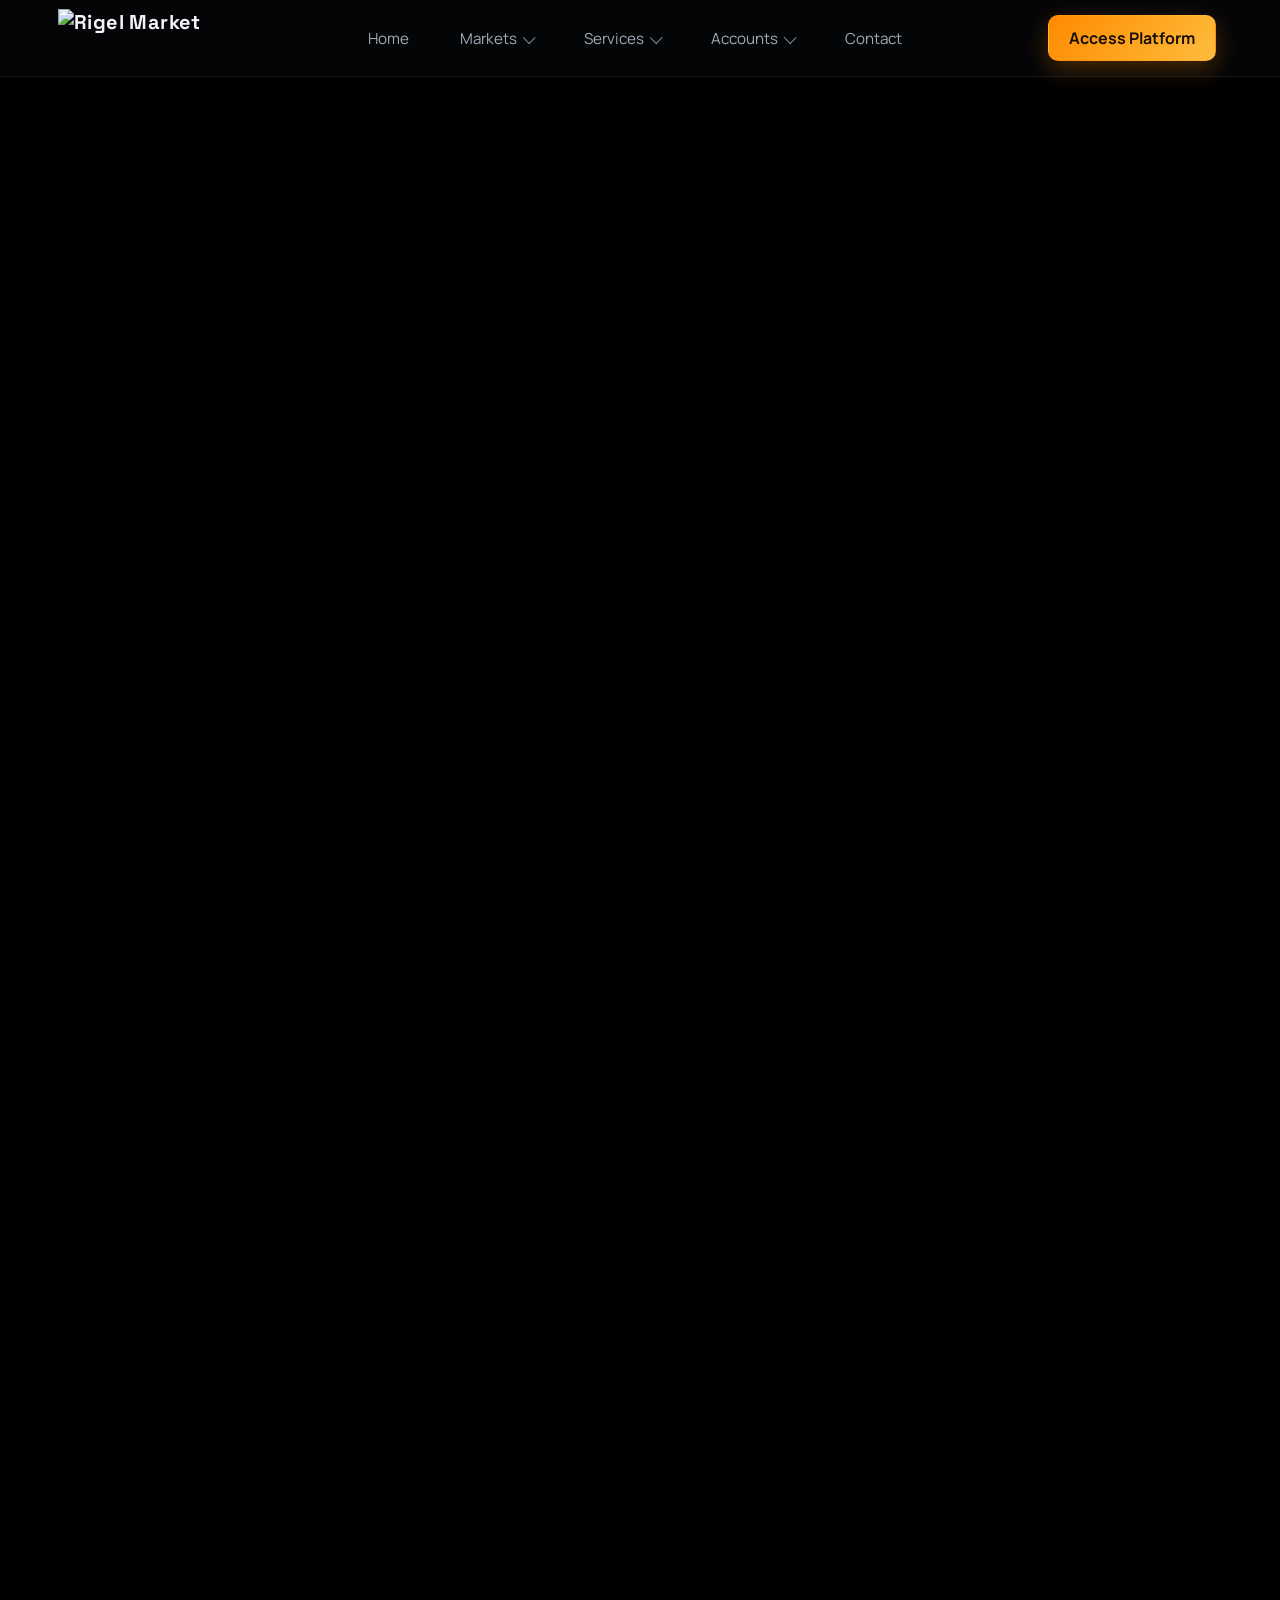
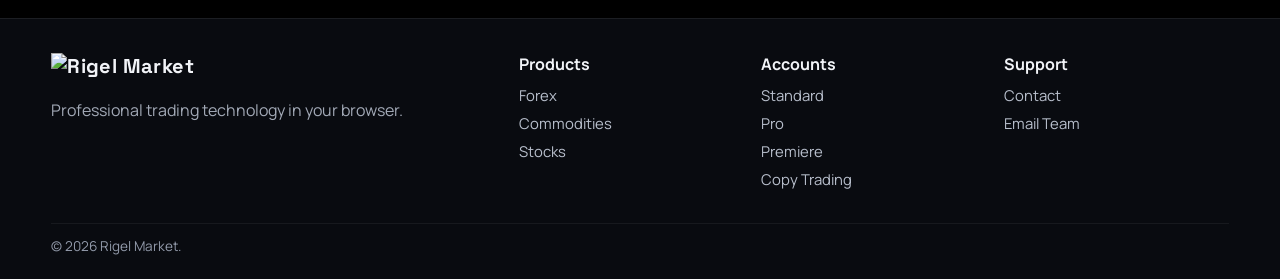
==== web-platform.html @ b0631222 "rigel market latest changes for phase1 release" ====
<!doctype html>
<html lang="en">
  <head>
    <meta charset="UTF-8" /><meta name="viewport" content="width=device-width, initial-scale=1.0" />
    <title>Web Platform | Rigel Market</title>
    <link rel="icon" type="image/png" href="assets/images/logo.png" /><link rel="stylesheet" href="assets/css/styles.css" />
  </head>
  <body data-page="platform">
    <header class="site-header"><div class="container nav-wrap"><a class="logo" href="index.html"><img src="assets/images/logo.png" alt="Rigel Market" /></a><button class="nav-toggle" data-nav-toggle aria-label="Toggle navigation">Menu</button><nav class="nav-links" data-nav-links><a href="index.html" data-page-link="home">Home</a><div class="nav-group"><button class="nav-group-toggle" type="button" data-page-link="markets" aria-expanded="false">Markets</button><div class="nav-dropdown"><a href="forex.html" data-page-link="forex">Forex</a><a href="commodities.html" data-page-link="commodities">Commodities</a><a href="stocks.html" data-page-link="stocks">Stocks</a><a href="indices.html" data-page-link="indices">Indices</a><a href="crypto.html" data-page-link="crypto">Crypto</a></div></div><div class="nav-group"><button class="nav-group-toggle" type="button" data-page-link="services" aria-expanded="false">Services</button><div class="nav-dropdown"><a href="web-platform.html" data-page-link="platform">Web Platform</a><a href="copy-trading.html" data-page-link="copy-trading">Copy Trading</a></div></div><div class="nav-group"><button class="nav-group-toggle" type="button" data-page-link="accounts" aria-expanded="false">Accounts</button><div class="nav-dropdown"><a href="standard-account.html">Standard Account</a><a href="pro-account.html">Pro Account</a><a href="premiere-account.html">Premiere Account</a></div></div><a href="contact.html" data-page-link="contact">Contact</a></nav><div class="nav-cta"><a class="btn primary" href="https://crm.rigelmarket.com/">Access Platform</a></div></div></header>
    <main>
      <section class="hero"><div class="container"><div class="hero-card reveal"><div class="chart-glow"></div><div class="chart-line"></div><h1>Web Trading <span class="accent">Platform</span></h1><p>Institutional-grade charting, one-click trading and portfolio analytics from your browser.</p></div></div></section>
      <section class="section"><div class="container reveal"><h2 class="section-title section-lined">Powerful Tools at Your Fingertips</h2><div class="grid cards-3"><article class="card"><h3>Advanced Charting</h3><ul class="feature-list"><li>50+ indicators</li><li>Drawing and annotation tools</li><li>Multi-timeframe layouts</li><li>Custom workspaces</li></ul></article><article class="card"><h3>Lightning Fast Execution</h3><ul class="feature-list"><li>Sub-second routing</li><li>One-click order flow</li><li>Advanced order types</li><li>Live pricing feeds</li></ul></article><article class="card"><h3>Mobile Responsive</h3><ul class="feature-list"><li>Cross-device layout</li><li>Touch-optimized controls</li><li>Watchlist sync</li><li>Secure sessions</li></ul></article><article class="card"><h3>Advanced Security</h3><ul class="feature-list"><li>SSL encryption</li><li>2FA support</li><li>Protected login</li><li>Data safeguards</li></ul></article><article class="card"><h3>Risk Management</h3><ul class="feature-list"><li>Stop loss and take profit</li><li>Trailing stops</li><li>Position sizing</li><li>Risk calculator</li></ul></article><article class="card"><h3>Portfolio Analytics</h3><ul class="feature-list"><li>P and L metrics</li><li>Trade history review</li><li>Performance dashboard</li><li>Custom reporting</li></ul></article></div></div></section>
      <section class="section"><div class="container split reveal"><div><h2 class="section-title section-lined">Intuitive Trading Interface</h2><p class="section-subtitle">Clean workspace built for speed, clarity and fast decision-making under volatile market conditions.</p><ul class="feature-list"><li>Live market data stream</li><li>Price alerts and notifications</li><li>One-click trade tickets</li><li>Detailed execution history</li></ul></div><div class="mockup"><div class="mockup-screen platform-shot-frame"><img class="mockup-image" src="assets/images/content/trading-platform.png" alt="Rigel Market advanced trading platform" /></div></div></div></section>
      <section class="section"><div class="container reveal"><div class="cta-band"><div><h2>Start Trading with Our Web Platform</h2></div><div class="nav-cta"><a class="btn primary" href="https://crm.rigelmarket.com/signup">Open Account</a><a class="btn secondary" href="https://crm.rigelmarket.com/">Demo Login</a></div></div></div></section>
    </main>
    <footer class="site-footer"><div class="container footer-wrap"><div><a class="logo" href="index.html"><img src="assets/images/logo.png" alt="Rigel Market" /></a><p class="section-subtitle">Professional trading technology in your browser.</p></div><div><h4>Products</h4><ul class="footer-links"><li><a href="forex.html">Forex</a></li><li><a href="commodities.html">Commodities</a></li><li><a href="stocks.html">Stocks</a></li></ul></div><div><h4>Accounts</h4><ul class="footer-links"><li><a href="standard-account.html">Standard</a></li><li><a href="pro-account.html">Pro</a></li><li><a href="premiere-account.html">Premiere</a></li><li><a href="copy-trading.html">Copy Trading</a></li></ul></div><div><h4>Support</h4><ul class="footer-links"><li><a href="contact.html">Contact</a></li><li><a href="mailto:support@rigelmarket.com">Email Team</a></li></ul></div></div><div class="container footer-base">© 2026 Rigel Market.</div></footer>
    <script src="assets/js/main.js" defer></script>
  </body>
</html>
---- assets/css/styles.css ----
@import url('https://fonts.googleapis.com/css2?family=Manrope:wght@400;600;700;800&family=Space+Grotesk:wght@500;700&display=swap');

:root {
  --bg: #000;
  --panel: #11131a;
  --panel-soft: #171a22;
  --text: #f2f4f8;
  --muted: #a2a9b6;
  --line: #2b2f39;
  --brand: #ff8a00;
  --brand-2: #ffbc3d;
  --ok: #80ff96;
  --danger: #ff6b6b;
  --shadow: 0 20px 60px rgba(0, 0, 0, 0.45);
  --radius: 16px;
}

* {
  box-sizing: border-box;
}

html,
body {
  margin: 0;
  padding: 0;
  overflow-x: hidden;
  background: var(--bg);
  color: var(--text);
  font-family: Manrope, sans-serif;
}

body {
  background: #000;
  min-height: 100vh;
}

a {
  color: inherit;
  text-decoration: none;
}

img {
  max-width: 100%;
  display: block;
}

.container {
  width: min(1180px, 92%);
  margin: 0 auto;
}

.site-header .container {
  width: min(1300px, 90%);
}

body[data-page="home"] .section {
  padding: 48px 0;
}

.site-header {
  position: sticky;
  top: 0;
  z-index: 30;
  backdrop-filter: blur(12px);
  background: rgba(6, 7, 10, 0.78);
  border-bottom: 1px solid rgba(255, 255, 255, 0.06);
}

.nav-wrap {
  display: flex;
  align-items: center;
  justify-content: space-between;
  gap: 12px;
  min-height: 76px;
}

.logo {
  display: inline-flex;
  align-items: center;
  font-family: "Space Grotesk", sans-serif;
  font-size: 1.25rem;
  font-weight: 700;
  letter-spacing: 0.02em;
  margin-left: -6px;
}

.logo img {
  display: block;
  width: auto;
  height: 58px;
  max-width: none;
}

.site-footer .logo {
  margin-left: 0;
}

.site-footer .logo img {
  height: 46px;
}

.logo span {
  color: var(--brand);
}

.nav-toggle {
  display: none;
  border: 1px solid var(--line);
  background: var(--panel-soft);
  color: var(--text);
  border-radius: 10px;
  padding: 8px 10px 8px 34px;
  position: relative;
}

.nav-toggle::before {
  content: "";
  position: absolute;
  left: 10px;
  top: 50%;
  width: 16px;
  height: 16px;
  transform: translateY(-50%);
  background: url("../icons/menu.svg") center / contain no-repeat;
}

.nav-links {
  display: flex;
  align-items: center;
  gap: 10px;
  font-size: 0.95rem;
  color: var(--muted);
}

.nav-links > a,
.nav-group-toggle {
  display: inline-flex;
  align-items: center;
  gap: 7px;
  padding: 8px 10px;
  border-radius: 8px;
  transition: 180ms ease;
}

.nav-links > a::before,
.nav-group-toggle[data-page-link]::before {
  content: "";
  width: 14px;
  height: 14px;
  opacity: 0.85;
  background-position: center;
  background-repeat: no-repeat;
  background-size: contain;
}

.nav-links > a[data-page-link="home"]::before {
  background-image: url("../icons/home.svg");
}

.nav-links > a[data-page-link="forex"]::before {
  background-image: url("../icons/forex.svg");
}

.nav-links > a[data-page-link="commodities"]::before {
  background-image: url("../icons/commodities.svg");
}

.nav-links > a[data-page-link="stocks"]::before {
  background-image: url("../icons/stocks.svg");
}

.nav-links > a[data-page-link="indices"]::before {
  background-image: url("../icons/indices.svg");
}

.nav-links > a[data-page-link="crypto"]::before {
  background-image: url("../icons/crypto.svg");
}

.nav-links > a[data-page-link="platform"]::before {
  background-image: url("../icons/platform.svg");
}

.nav-links > a[data-page-link="copy-trading"]::before {
  background-image: url("../icons/copy-trading.svg");
}

.nav-links > a[data-page-link="accounts"]::before {
  background-image: url("../icons/accounts.svg");
}

.nav-links > a[data-page-link="contact"]::before {
  background-image: url("../icons/contact.svg");
}

.nav-group-toggle[data-page-link="markets"]::before {
  background-image: url("../icons/commodities.svg");
}

.nav-group-toggle[data-page-link="services"]::before {
  background-image: url("../icons/platform.svg");
}

.nav-group-toggle[data-page-link="accounts"]::before {
  background-image: url("../icons/accounts.svg");
}

.nav-group {
  position: relative;
}

.nav-group::after {
  content: "";
  position: absolute;
  top: 100%;
  left: 0;
  right: 0;
  height: 14px;
}

.nav-group-toggle {
  border: 0;
  background: transparent;
  color: inherit;
  font: inherit;
  cursor: pointer;
}

.nav-group-toggle::after {
  content: "";
  margin-left: auto;
  width: 8px;
  height: 8px;
  border-right: 1.5px solid currentColor;
  border-bottom: 1.5px solid currentColor;
  transform: rotate(45deg) translateY(-1px);
  transform-origin: center;
  opacity: 0.8;
  transition: transform 180ms ease;
}

.nav-group.open .nav-group-toggle::after,
.nav-group:hover .nav-group-toggle::after,
.nav-group:focus-within .nav-group-toggle::after {
  transform: rotate(-135deg) translateY(-1px);
}

.nav-dropdown {
  position: absolute;
  top: calc(100% + 12px);
  left: 0;
  min-width: 220px;
  padding: 10px;
  border-radius: 14px;
  border: 1px solid rgba(255, 255, 255, 0.08);
  background: rgba(10, 12, 18, 0.98);
  box-shadow: 0 18px 38px rgba(0, 0, 0, 0.34);
  display: grid;
  gap: 4px;
  opacity: 0;
  pointer-events: none;
  transform: translateY(6px);
  transition: opacity 180ms ease, transform 180ms ease;
}

.nav-dropdown a {
  display: flex;
  align-items: center;
  padding: 10px 12px;
  border-radius: 10px;
  color: #d9dfeb;
  transition: 180ms ease;
}

.nav-group.open .nav-dropdown,
.nav-group:hover .nav-dropdown,
.nav-group:focus-within .nav-dropdown {
  opacity: 1;
  pointer-events: auto;
  transform: translateY(0);
}

.nav-links > a.active,
.nav-links > a:hover,
.nav-group-toggle.active,
.nav-group-toggle:hover,
.nav-dropdown a.active,
.nav-dropdown a:hover {
  background: rgba(255, 138, 0, 0.13);
  color: var(--text);
}

.nav-cta {
  display: flex;
  align-items: center;
  gap: 10px;
}

.btn {
  display: inline-flex;
  align-items: center;
  justify-content: center;
  padding: 11px 20px;
  border-radius: 10px;
  font-weight: 700;
  white-space: nowrap;
  border: 1px solid transparent;
  transition: 200ms ease;
}

.btn.primary {
  background: linear-gradient(130deg, var(--brand), var(--brand-2));
  color: #181007;
  box-shadow: 0 8px 25px rgba(255, 138, 0, 0.28);
}

.btn.secondary {
  background: rgba(255, 255, 255, 0.03);
  border-color: #3a3f4b;
}

.btn:hover {
  transform: translateY(-1px);
}

.hero {
  padding: 74px 0 26px;
}

.section-tight {
  padding-top: 8px;
}

.hero-card {
  --asset-label: "Hero image placeholder";
  --placeholder-tint: rgba(255, 138, 0, 0.05);
  position: relative;
  border-radius: 24px;
  border: 1px solid rgba(255, 255, 255, 0.09);
  background:
    linear-gradient(100deg, rgba(255, 255, 255, 0.03), rgba(255, 255, 255, 0.01)),
    radial-gradient(circle at 80% 15%, rgba(255, 138, 0, 0.05), transparent 36%),
    #0d1017;
  padding: 52px;
  overflow: hidden;
  box-shadow: var(--shadow);
}

.hero-card::before {
  content: "";
  position: absolute;
  inset: 0;
  z-index: 0;
  background:
    linear-gradient(135deg, rgba(255, 255, 255, 0.08), transparent 56%),
    radial-gradient(circle at 82% 20%, var(--placeholder-tint), transparent 34%),
    linear-gradient(132deg, transparent 0 40%, rgba(255, 255, 255, 0.16) 40% 43%, transparent 43% 54%, rgba(255, 255, 255, 0.09) 54% 57%, transparent 57%),
    repeating-linear-gradient(90deg, rgba(255, 255, 255, 0.05) 0 1px, transparent 1px 30px),
    repeating-linear-gradient(0deg, rgba(255, 255, 255, 0.035) 0 1px, transparent 1px 26px);
  opacity: 0.7;
}

.hero-card > * {
  position: relative;
  z-index: 2;
}

body[data-page="home"] .hero-card {
  --asset-label: "";
  --placeholder-tint: rgba(255, 138, 0, 0.06);
}

body[data-page="home"] .hero-card::before {
  background:
    linear-gradient(90deg, rgba(8, 10, 15, 0.88) 0%, rgba(8, 10, 15, 0.64) 32%, rgba(8, 10, 15, 0.28) 58%, rgba(8, 10, 15, 0.48) 100%),
    linear-gradient(180deg, rgba(7, 9, 14, 0.28) 0%, rgba(7, 9, 14, 0.2) 58%, rgba(7, 9, 14, 0.58) 100%),
    url("../images/hero.png") center 56% / cover no-repeat;
  opacity: 0.78;
}

body[data-page="home"] .hero-card::after {
  display: none;
}

body[data-page="forex"] .hero-card {
  --asset-label: "";
  --placeholder-tint: rgba(128, 255, 150, 0.05);
}

body[data-page="forex"] .hero-card::before {
  background:
    linear-gradient(90deg, rgba(8, 10, 15, 0.9) 0%, rgba(8, 10, 15, 0.66) 34%, rgba(8, 10, 15, 0.28) 60%, rgba(8, 10, 15, 0.5) 100%),
    linear-gradient(180deg, rgba(7, 9, 14, 0.3) 0%, rgba(7, 9, 14, 0.22) 58%, rgba(7, 9, 14, 0.6) 100%),
    url("../images/forex_bg.png") center 54% / cover no-repeat;
  opacity: 0.78;
}

body[data-page="forex"] .hero-card::after {
  display: none;
}

body[data-page="commodities"] .hero-card {
  --asset-label: "";
  --placeholder-tint: rgba(255, 188, 61, 0.05);
}

body[data-page="commodities"] .hero-card::before {
  background:
    linear-gradient(90deg, rgba(8, 10, 15, 0.9) 0%, rgba(8, 10, 15, 0.66) 34%, rgba(8, 10, 15, 0.28) 60%, rgba(8, 10, 15, 0.5) 100%),
    linear-gradient(180deg, rgba(7, 9, 14, 0.3) 0%, rgba(7, 9, 14, 0.22) 58%, rgba(7, 9, 14, 0.6) 100%),
    url("../images/commodities.png") center 54% / cover no-repeat;
  opacity: 0.78;
}

body[data-page="commodities"] .hero-card::after {
  display: none;
}

body[data-page="stocks"] .hero-card {
  --asset-label: "";
  --placeholder-tint: rgba(111, 184, 255, 0.05);
}

body[data-page="stocks"] .hero-card::before {
  background:
    linear-gradient(90deg, rgba(8, 10, 15, 0.9) 0%, rgba(8, 10, 15, 0.66) 34%, rgba(8, 10, 15, 0.28) 60%, rgba(8, 10, 15, 0.5) 100%),
    linear-gradient(180deg, rgba(7, 9, 14, 0.3) 0%, rgba(7, 9, 14, 0.22) 58%, rgba(7, 9, 14, 0.6) 100%),
    url("../images/stocks.png") center 54% / cover no-repeat;
  opacity: 0.78;
}

body[data-page="stocks"] .hero-card::after {
  display: none;
}

body[data-page="indices"] .hero-card {
  --asset-label: "";
  --placeholder-tint: rgba(147, 197, 253, 0.05);
}

body[data-page="indices"] .hero-card::before {
  background:
    linear-gradient(90deg, rgba(8, 10, 15, 0.9) 0%, rgba(8, 10, 15, 0.66) 34%, rgba(8, 10, 15, 0.28) 60%, rgba(8, 10, 15, 0.5) 100%),
    linear-gradient(180deg, rgba(7, 9, 14, 0.3) 0%, rgba(7, 9, 14, 0.22) 58%, rgba(7, 9, 14, 0.6) 100%),
    url("../images/indices.png") center 54% / cover no-repeat;
  opacity: 0.78;
}

body[data-page="indices"] .hero-card::after {
  display: none;
}

body[data-page="crypto"] .hero-card {
  --asset-label: "";
  --placeholder-tint: rgba(99, 102, 241, 0.06);
}

body[data-page="crypto"] .hero-card::before {
  background:
    linear-gradient(90deg, rgba(8, 10, 15, 0.9) 0%, rgba(8, 10, 15, 0.66) 34%, rgba(8, 10, 15, 0.28) 60%, rgba(8, 10, 15, 0.5) 100%),
    linear-gradient(180deg, rgba(7, 9, 14, 0.3) 0%, rgba(7, 9, 14, 0.22) 58%, rgba(7, 9, 14, 0.6) 100%),
    url("../images/crypto.png") center 54% / cover no-repeat;
  opacity: 0.78;
}

body[data-page="crypto"] .hero-card::after {
  display: none;
}

body[data-page="platform"] .hero-card {
  --asset-label: "";
  --placeholder-tint: rgba(56, 189, 248, 0.05);
}

body[data-page="platform"] .hero-card::before {
  background:
    linear-gradient(90deg, rgba(8, 10, 15, 0.88) 0%, rgba(8, 10, 15, 0.64) 32%, rgba(8, 10, 15, 0.28) 58%, rgba(8, 10, 15, 0.48) 100%),
    linear-gradient(180deg, rgba(7, 9, 14, 0.28) 0%, rgba(7, 9, 14, 0.2) 58%, rgba(7, 9, 14, 0.58) 100%),
    url("../images/web-platform.png") center 56% / cover no-repeat;
  opacity: 0.78;
}

body[data-page="platform"] .hero-card::after {
  display: none;
}

body[data-page="copy-trading"] .hero-card {
  --asset-label: "";
  --placeholder-tint: rgba(244, 114, 182, 0.05);
}

body[data-page="copy-trading"] .hero-card::before {
  background:
    linear-gradient(90deg, rgba(8, 10, 15, 0.88) 0%, rgba(8, 10, 15, 0.64) 32%, rgba(8, 10, 15, 0.28) 58%, rgba(8, 10, 15, 0.48) 100%),
    linear-gradient(180deg, rgba(7, 9, 14, 0.28) 0%, rgba(7, 9, 14, 0.2) 58%, rgba(7, 9, 14, 0.58) 100%),
    url("../images/copy-trading.png") center 56% / cover no-repeat;
  opacity: 0.78;
}

body[data-page="copy-trading"] .hero-card::after {
  display: none;
}

body[data-page="accounts"] .hero-card {
  --asset-label: "Account hero placeholder";
  --placeholder-tint: rgba(250, 204, 21, 0.05);
  --account-hero-image: none;
}

body[data-page="accounts"][data-account-tier="standard"] .hero-card,
body[data-page="accounts"][data-account-tier="pro"] .hero-card,
body[data-page="accounts"][data-account-tier="premiere"] .hero-card {
  --asset-label: "";
}

body[data-page="accounts"][data-account-tier="standard"] .hero-card {
  --account-hero-image: url("../images/standard.png");
}

body[data-page="accounts"][data-account-tier="pro"] .hero-card {
  --account-hero-image: url("../images/pro.png");
}

body[data-page="accounts"][data-account-tier="premiere"] .hero-card {
  --account-hero-image: url("../images/premiere.png");
}

body[data-page="accounts"][data-account-tier="standard"] .hero-card::before,
body[data-page="accounts"][data-account-tier="pro"] .hero-card::before,
body[data-page="accounts"][data-account-tier="premiere"] .hero-card::before {
  background:
    linear-gradient(90deg, rgba(8, 10, 15, 0.92) 0%, rgba(8, 10, 15, 0.76) 34%, rgba(8, 10, 15, 0.34) 56%, rgba(8, 10, 15, 0.2) 70%, rgba(8, 10, 15, 0.5) 100%),
    linear-gradient(180deg, rgba(7, 9, 14, 0.28) 0%, rgba(7, 9, 14, 0.18) 58%, rgba(7, 9, 14, 0.58) 100%),
    linear-gradient(135deg, rgba(255, 255, 255, 0.08), transparent 56%),
    radial-gradient(circle at 80% 18%, rgba(250, 204, 21, 0.18), transparent 24%),
    linear-gradient(132deg, transparent 0 40%, rgba(255, 255, 255, 0.12) 40% 43%, transparent 43% 54%, rgba(255, 255, 255, 0.08) 54% 57%, transparent 57%),
    repeating-linear-gradient(90deg, rgba(255, 255, 255, 0.05) 0 1px, transparent 1px 30px),
    repeating-linear-gradient(0deg, rgba(255, 255, 255, 0.035) 0 1px, transparent 1px 26px),
    var(--account-hero-image) right 28px center / auto 88% no-repeat;
  opacity: 0.84;
}

body[data-page="accounts"][data-account-tier="standard"] .hero-card::after,
body[data-page="accounts"][data-account-tier="pro"] .hero-card::after,
body[data-page="accounts"][data-account-tier="premiere"] .hero-card::after {
  display: none;
}

body[data-page="contact"] .hero-card {
  --asset-label: "";
  --placeholder-tint: rgba(45, 212, 191, 0.05);
}

body[data-page="contact"] .hero-card::before {
  background:
    linear-gradient(90deg, rgba(8, 10, 15, 0.88) 0%, rgba(8, 10, 15, 0.64) 32%, rgba(8, 10, 15, 0.28) 58%, rgba(8, 10, 15, 0.48) 100%),
    linear-gradient(180deg, rgba(7, 9, 14, 0.28) 0%, rgba(7, 9, 14, 0.2) 58%, rgba(7, 9, 14, 0.58) 100%),
    url("../images/contact.png") center 56% / cover no-repeat;
  opacity: 0.78;
}

body[data-page="contact"] .hero-card::after {
  display: none;
}

.hero-card::after {
  content: var(--asset-label, "Hero image placeholder");
  position: absolute;
  top: 18px;
  right: 18px;
  z-index: 3;
  padding: 8px 12px;
  border-radius: 999px;
  border: 1px solid rgba(255, 255, 255, 0.16);
  background: rgba(9, 11, 16, 0.72);
  color: #f5c27b;
  font-size: 0.72rem;
  letter-spacing: 0.08em;
  text-transform: uppercase;
}

body:not([data-page="home"]) .hero {
  padding-top: 58px;
}

body:not([data-page="home"]) .hero-card {
  padding: 42px;
  background:
    linear-gradient(110deg, rgba(255, 255, 255, 0.03), rgba(255, 255, 255, 0.01)),
    radial-gradient(circle at 78% 18%, rgba(255, 138, 0, 0.2), transparent 38%),
    #0e1119;
}

body:not([data-page="home"]) .chart-glow {
  right: -170px;
  bottom: -160px;
  width: 500px;
  height: 360px;
  opacity: 0.4;
}

body:not([data-page="home"]) .chart-line {
  width: 46%;
  opacity: 0.72;
}

.chart-glow {
  position: absolute;
  right: -110px;
  bottom: -120px;
  width: 540px;
  height: 420px;
  background:
    repeating-linear-gradient(90deg, rgba(255, 255, 255, 0.04) 0 1px, transparent 1px 32px),
    repeating-linear-gradient(0deg, rgba(255, 255, 255, 0.04) 0 1px, transparent 1px 28px),
    radial-gradient(circle at 30% 40%, rgba(255, 138, 0, 0.45), rgba(255, 138, 0, 0));
  opacity: 0.56;
  filter: blur(0.2px);
  transform: rotate(-6deg);
  z-index: 1;
}

.chart-line {
  position: absolute;
  right: 0;
  top: 22%;
  width: 52%;
  height: 42%;
  border-radius: 10px;
  opacity: 0.85;
  filter: blur(2px);
  z-index: 1;
}

.hero h1 {
  margin: 0;
  font-family: "Space Grotesk", sans-serif;
  font-size: clamp(2.2rem, 5.2vw, 4.15rem);
  line-height: 1.02;
}

.hero h1 .accent {
  color: var(--brand);
}

.hero p {
  margin: 14px 0 22px;
  color: var(--muted);
  max-width: 620px;
  font-size: 1.02rem;
}

.pill-row {
  display: flex;
  flex-wrap: wrap;
  gap: 10px;
  margin: 18px 0 26px;
}

.hero-actions {
  display: flex;
  gap: 10px;
  flex-wrap: wrap;
}

.pill {
  border: 1px solid #373c47;
  border-radius: 999px;
  color: #ccd2de;
  font-size: 0.84rem;
  padding: 8px 12px;
}

.ticker {
  margin-top: 24px;
  border-radius: 12px;
  border: 1px solid rgba(255, 255, 255, 0.08);
  background: #090b10;
  padding: 11px 14px;
  display: flex;
  gap: 18px;
  flex-wrap: wrap;
  font-size: 0.9rem;
  position: relative;
}

.ticker::before {
  content: "LIVE";
  font-size: 0.64rem;
  letter-spacing: 0.08em;
  border: 1px solid rgba(255, 138, 0, 0.45);
  color: #ffc278;
  border-radius: 999px;
  padding: 4px 8px;
}

.ticker b {
  color: #dce2eb;
}

.up {
  color: var(--ok);
}

.down {
  color: var(--danger);
}

.section {
  padding: 54px 0;
}

.section-title {
  font-family: "Space Grotesk", sans-serif;
  font-size: clamp(1.35rem, 3.4vw, 2rem);
  margin: 0 0 8px;
}

.section-lined {
  display: flex;
  align-items: center;
  gap: 16px;
}

.section-lined::before,
.section-lined::after {
  content: "";
  flex: 1;
  height: 1px;
  background: linear-gradient(90deg, transparent, rgba(255, 188, 61, 0.5), transparent);
}

body:not([data-page="home"]) .section-lined::before,
body:not([data-page="home"]) .section-lined::after {
  background: linear-gradient(90deg, transparent, rgba(255, 164, 52, 0.38), transparent);
}

.section-subtitle {
  margin: 0 0 24px;
  color: var(--muted);
  max-width: 760px;
}

.grid {
  display: grid;
  gap: 18px;
}

.grid.cards-5 {
  grid-template-columns: repeat(5, minmax(0, 1fr));
}

.grid.cards-4 {
  grid-template-columns: repeat(4, minmax(0, 1fr));
}

.grid.cards-3 {
  grid-template-columns: repeat(3, minmax(0, 1fr));
}

.grid.cards-2 {
  grid-template-columns: repeat(2, minmax(0, 1fr));
}

.card {
  background: linear-gradient(145deg, #12151e, #0e1118);
  border: 1px solid rgba(255, 255, 255, 0.09);
  border-radius: var(--radius);
  padding: 18px;
  box-shadow: 0 14px 28px rgba(0, 0, 0, 0.2);
  transition: transform 220ms ease, border-color 220ms ease, box-shadow 220ms ease;
}

.card:hover {
  transform: translateY(-3px);
  border-color: rgba(255, 138, 0, 0.5);
  box-shadow: 0 18px 34px rgba(0, 0, 0, 0.32), 0 0 0 1px rgba(255, 138, 0, 0.14);
}

.card h3,
.card h4 {
  margin-top: 0;
}

.card p {
  color: var(--muted);
}

.contact-channel-card {
  position: relative;
  padding-top: 22px;
}

.contact-channel-card a {
  color: #f6c27b;
}

.contact-channel-card a:hover {
  color: #ffd39b;
}

.channel-icon {
  width: 52px;
  height: 52px;
  display: inline-block;
  margin-bottom: 16px;
  border-radius: 14px;
  border: 1px solid rgba(255, 255, 255, 0.12);
  background-color: #141924;
  background-position: center;
  background-repeat: no-repeat;
  background-size: 24px 24px;
  box-shadow: inset 0 1px 0 rgba(255, 255, 255, 0.05), 0 10px 24px rgba(0, 0, 0, 0.22);
}

.channel-icon.email {
  background-image: url("data:image/svg+xml,%3Csvg xmlns='http://www.w3.org/2000/svg' viewBox='0 0 24 24' fill='none' stroke='%23f59e0b' stroke-width='1.8' stroke-linecap='round' stroke-linejoin='round'%3E%3Crect x='3' y='5' width='18' height='14' rx='2'/%3E%3Cpath d='m4 7 8 6 8-6'/%3E%3C/svg%3E");
  background-color: rgba(245, 158, 11, 0.12);
}

.channel-icon.phone {
  background-image: url("data:image/svg+xml,%3Csvg xmlns='http://www.w3.org/2000/svg' viewBox='0 0 24 24' fill='none' stroke='%2338bdf8' stroke-width='1.8' stroke-linecap='round' stroke-linejoin='round'%3E%3Cpath d='M22 16.92v3a2 2 0 0 1-2.18 2 19.86 19.86 0 0 1-8.63-3.07 19.5 19.5 0 0 1-6-6A19.86 19.86 0 0 1 2.12 4.18 2 2 0 0 1 4.11 2h3a2 2 0 0 1 2 1.72c.12.9.33 1.78.64 2.62a2 2 0 0 1-.45 2.11L8 9.91a16 16 0 0 0 6.09 6.09l1.46-1.3a2 2 0 0 1 2.11-.45c.84.31 1.72.52 2.62.64A2 2 0 0 1 22 16.92Z'/%3E%3C/svg%3E");
  background-color: rgba(56, 189, 248, 0.12);
}

.channel-icon.chat {
  background-image: url("data:image/svg+xml,%3Csvg xmlns='http://www.w3.org/2000/svg' viewBox='0 0 24 24' fill='none' stroke='%232dd4bf' stroke-width='1.8' stroke-linecap='round' stroke-linejoin='round'%3E%3Cpath d='M21 15a4 4 0 0 1-4 4H8l-5 3V7a4 4 0 0 1 4-4h10a4 4 0 0 1 4 4z'/%3E%3Cpath d='M8 10h8'/%3E%3Cpath d='M8 14h5'/%3E%3C/svg%3E");
  background-color: rgba(45, 212, 191, 0.12);
}

.grid-image-placeholder {
  display: block;
  height: 104px;
  margin: 0 0 12px;
  border-radius: 10px;
  border: 1px solid rgba(255, 255, 255, 0.14);
  background:
    linear-gradient(145deg, rgba(255, 255, 255, 0.08), transparent 54%),
    linear-gradient(160deg, rgba(255, 138, 0, 0.26), rgba(255, 138, 0, 0.05) 65%),
    repeating-linear-gradient(90deg, rgba(255, 255, 255, 0.04) 0 1px, transparent 1px 20px),
    #141a24;
  position: relative;
  overflow: hidden;
  background-repeat: no-repeat;
  background-position: center;
  background-size: cover;
}

.grid-image-placeholder::after {
  content: attr(data-placeholder);
  position: absolute;
  left: 10px;
  bottom: 10px;
  font-size: 0.62rem;
  letter-spacing: 0.08em;
  text-transform: uppercase;
  color: #ffd6a0;
  padding: 5px 8px;
  border-radius: 999px;
  border: 1px solid rgba(255, 255, 255, 0.18);
  background: rgba(8, 11, 18, 0.75);
}

.grid-image-placeholder.has-image::after {
  display: none;
}

.grid-image-placeholder.pairs {
  background-image: url("../images/pairs.png");
}

.grid-image-placeholder.fast {
  background-image: url("../images/fast.png");
}

.grid-image-placeholder.secure {
  background-image: url("../images/secure.png");
}

.grid-image-placeholder.support {
  background-image: url("../images/support.png");
}

.grid-image-placeholder.gold {
  background-image: url("../images/gold.png");
}

.grid-image-placeholder.silver {
  background-image: url("../images/silver.png");
}

.grid-image-placeholder.platinum {
  background-image: url("../images/platinum.png");
}

.grid-image-placeholder.palladium {
  background-image: url("../images/palladium.png");
}

.card.highlight {
  border-color: rgba(255, 138, 0, 0.65);
  box-shadow: 0 0 0 1px rgba(255, 138, 0, 0.22), 0 0 45px rgba(255, 138, 0, 0.22);
}

.card .kicker {
  color: #ffbc5c;
  text-transform: uppercase;
  letter-spacing: 0.08em;
  font-size: 0.72rem;
}

.feature-list {
  list-style: none;
  margin: 16px 0 0;
  padding: 0;
  display: grid;
  gap: 10px;
  color: #dde2ea;
  font-size: 0.95rem;
}

.feature-list li::before {
  content: "\2713";
  color: var(--brand-2);
  margin-right: 9px;
}

.value-strip {
  border: 1px solid rgba(255, 255, 255, 0.1);
  border-radius: 14px;
  background: linear-gradient(100deg, rgba(255, 138, 0, 0.08), rgba(255, 255, 255, 0.01));
  display: grid;
  grid-template-columns: repeat(4, minmax(0, 1fr));
  overflow: hidden;
}

.value-item {
  padding: 14px 16px;
  border-right: 1px solid rgba(255, 255, 255, 0.09);
  color: #d5dbe7;
  display: flex;
  align-items: center;
  gap: 8px;
  justify-content: center;
  font-weight: 600;
}

.value-item:last-child {
  border-right: 0;
}

.value-icon {
  width: 16px;
  height: 16px;
  display: inline-block;
  background-position: center;
  background-repeat: no-repeat;
  background-size: contain;
}

.value-item:nth-child(1) .value-icon {
  background-image: url("../icons/accounts.svg");
}

.value-item:nth-child(2) .value-icon {
  background-image: url("../icons/indices.svg");
}

.value-item:nth-child(3) .value-icon {
  background-image: url("../icons/forex.svg");
}

.value-item:nth-child(4) .value-icon {
  background-image: url("../icons/stocks.svg");
}

.market-tile {
  position: relative;
  overflow: hidden;
  min-height: 176px;
  text-align: center;
}

.market-art {
  display: block;
  height: 96px;
  border-radius: 8px;
  margin-bottom: 10px;
  border: 1px solid rgba(255, 255, 255, 0.12);
  background:
    linear-gradient(160deg, rgba(255, 140, 32, 0.14), rgba(255, 140, 32, 0.04) 70%),
    linear-gradient(145deg, rgba(255, 255, 255, 0.06), transparent 58%),
    #151a24;
  background-repeat: no-repeat;
  background-position: center;
  background-size: cover;
}

.market-art.forex {
  background-image: url("../images/forex.png");
}

.market-art.crypto {
  background-image: url("../images/crypto.png");
}

.market-art.stocks {
  background-image: url("../images/stocks.png");
}

.market-art.commodities {
  background-image: url("../images/commodities.png");
}

.market-art.indices {
  background-image: url("../images/indices.png");
}

.market-tile h3 {
  margin: 2px 0 8px;
  line-height: 1.3;
}

.market-tile p {
  margin: 0;
  font-size: 0.92rem;
  line-height: 1.65;
  max-width: 34ch;
  margin-left: auto;
  margin-right: auto;
  color: #d8deea;
}

.sparkline {
  display: block;
  margin-top: 12px;
  border-radius: 8px;
  height: 56px;
  border: 1px solid rgba(255, 255, 255, 0.1);
  background:
    repeating-linear-gradient(90deg, rgba(255, 255, 255, 0.03) 0 1px, transparent 1px 30px),
    linear-gradient(160deg, rgba(255, 140, 32, 0.2), transparent);
}

.sparkline.uptrend {
  background:
    linear-gradient(160deg, rgba(255, 140, 32, 0.18), transparent),
    linear-gradient(140deg, transparent 35%, rgba(255, 154, 64, 0.85) 62%, transparent 78%),
    repeating-linear-gradient(90deg, rgba(255, 255, 255, 0.03) 0 1px, transparent 1px 30px);
}

.sparkline.flat {
  background:
    linear-gradient(180deg, rgba(255, 140, 32, 0.13), transparent),
    linear-gradient(180deg, transparent 48%, rgba(255, 174, 94, 0.85) 52%, transparent 56%),
    repeating-linear-gradient(90deg, rgba(255, 255, 255, 0.03) 0 1px, transparent 1px 30px);
}

.split {
  display: grid;
  grid-template-columns: 1.1fr 1fr;
  gap: 26px;
  align-items: center;
}

.insights-shell {
  display: grid;
  grid-template-columns: minmax(280px, 0.9fr) minmax(420px, 1.1fr);
  gap: 24px;
  align-items: stretch;
}

.insights-copy {
  padding: 14px 0;
}

.insights-kicker {
  margin: 0 0 10px;
  color: #ffbe65;
  text-transform: uppercase;
  letter-spacing: 0.1em;
  font-size: 0.72rem;
  font-weight: 700;
}

.insights-list {
  margin-bottom: 24px;
}

.insights-widget {
  padding: 14px;
  overflow: hidden;
  background:
    linear-gradient(160deg, rgba(255, 255, 255, 0.03), rgba(255, 255, 255, 0.015)),
    radial-gradient(circle at 85% 12%, rgba(255, 138, 0, 0.14), transparent 28%),
    #0d1118;
}

.tradingview-widget-frame {
  position: relative;
  min-height: 520px;
  border-radius: 16px;
  border: 1px solid rgba(255, 255, 255, 0.1);
  overflow: hidden;
  background:
    linear-gradient(145deg, rgba(255, 255, 255, 0.04), transparent 56%),
    repeating-linear-gradient(90deg, rgba(255, 255, 255, 0.035) 0 1px, transparent 1px 28px),
    repeating-linear-gradient(0deg, rgba(255, 255, 255, 0.03) 0 1px, transparent 1px 24px),
    #0a0d14;
}

.tradingview-widget-container,
.tradingview-widget-container__widget {
  width: 100%;
  height: 100%;
}

.tradingview-widget-container {
  min-height: 520px;
}

.tradingview-widget-container__widget {
  min-height: 480px;
}

.tradingview-widget-container iframe {
  width: 100%;
  min-height: 480px;
}

.tradingview-widget-credit {
  margin: 0;
  padding: 0 14px 14px;
  color: var(--muted);
  font-size: 0.78rem;
}

.tradingview-widget-credit a {
  color: #ffc278;
}

.mockup {
  border-radius: 18px;
  border: 1px solid rgba(255, 255, 255, 0.14);
  background:
    linear-gradient(180deg, rgba(255, 255, 255, 0.03), rgba(255, 255, 255, 0)),
    #0d111a;
  padding: 16px;
}

.mockup-screen {
  border: 1px solid #353a45;
  border-radius: 12px;
  padding: 12px;
  min-height: 250px;
  background:
    repeating-linear-gradient(90deg, rgba(255, 255, 255, 0.04) 0 1px, transparent 1px 30px),
    repeating-linear-gradient(0deg, rgba(255, 255, 255, 0.04) 0 1px, transparent 1px 24px),
    linear-gradient(140deg, #0e121a, #1a212d);
}

.platform-shot-frame {
  padding: 0;
  overflow: hidden;
  background: #0b0e14;
}

.mockup-image {
  display: block;
  width: 100%;
  height: auto;
  border-radius: 12px;
}

.price-grid {
  display: grid;
  grid-template-columns: repeat(3, minmax(0, 1fr));
  gap: 18px;
}

.plan {
  position: relative;
  overflow: hidden;
  border-radius: 18px;
  border: 1px solid rgba(255, 255, 255, 0.12);
  background: linear-gradient(160deg, #11141c, #0c0f15);
  padding: 24px;
  transition: border-color 0.3s, background 0.3s, box-shadow 0.3s, transform 0.3s;
}

.plan:hover {
  border-color: rgba(255, 138, 0, 0.5);
  background:
    linear-gradient(165deg, rgba(255, 168, 64, 0.14), rgba(255, 138, 0, 0.06) 34%, rgba(12, 15, 21, 0.98) 72%),
    linear-gradient(160deg, #17110b, #0c0f15 72%);
  box-shadow: 0 0 0 1px rgba(255, 138, 0, 0.2), 0 0 40px rgba(255, 138, 0, 0.12);
  transform: translateY(-4px);
}

.plan > * {
  position: relative;
  z-index: 1;
}

.plan-kicker {
  margin: 0;
  text-transform: uppercase;
  letter-spacing: 0.08em;
  font-size: 0.74rem;
  color: #ffbe65;
}

.plan h3 {
  margin: 0;
  font-size: 1.7rem;
  font-family: "Space Grotesk", sans-serif;
}

.plan .amount {
  margin: 12px 0 6px;
  font-size: 2.1rem;
  font-weight: 800;
}

.plan::before {
  content: "";
  position: absolute;
  inset: 0;
  background:
    radial-gradient(circle at 16% 16%, rgba(255, 201, 110, 0.34), transparent 26%),
    linear-gradient(135deg, rgba(255, 255, 255, 0.1), transparent 34%),
    repeating-linear-gradient(135deg, rgba(255, 188, 61, 0.14) 0 2px, transparent 2px 14px),
    repeating-linear-gradient(90deg, rgba(255, 255, 255, 0.04) 0 1px, transparent 1px 24px);
  opacity: 0;
  transition: opacity 0.3s;
}

.plan:hover::before {
  opacity: 0.95;
}

.plan::after {
  content: "";
  position: absolute;
  inset: 1px;
  border-radius: 17px;
  background:
    linear-gradient(180deg, rgba(255, 210, 146, 0.08), transparent 22%),
    radial-gradient(circle at 84% 22%, rgba(255, 138, 0, 0.24), transparent 30%),
    linear-gradient(110deg, transparent 0 56%, rgba(255, 166, 0, 0.08) 56% 64%, transparent 64%);
  opacity: 0;
  pointer-events: none;
  transition: opacity 0.3s;
}

.plan:hover::after {
  opacity: 1;
}

.plan.featured:hover {
  border-color: var(--brand);
  background:
    linear-gradient(165deg, rgba(255, 168, 64, 0.16), rgba(255, 138, 0, 0.08) 34%, rgba(12, 15, 21, 0.98) 72%),
    linear-gradient(160deg, #17110b, #0c0f15 72%);
  box-shadow: 0 0 0 1px rgba(255, 138, 0, 0.38), 0 0 60px rgba(255, 138, 0, 0.25);
  transform: translateY(-6px);
}

.media-card {
  padding-top: 14px;
}

.media-thumb {
  --asset-label: "Media image";
  --placeholder-tint: rgba(255, 138, 0, 0.36);
  display: block;
  position: relative;
  overflow: hidden;
  height: 102px;
  border-radius: 10px;
  border: 1px solid rgba(255, 255, 255, 0.14);
  margin-bottom: 14px;
  background:
    linear-gradient(170deg, var(--placeholder-tint), rgba(255, 138, 0, 0.03) 62%),
    linear-gradient(140deg, rgba(255, 255, 255, 0.08), transparent 52%),
    #121722;
}

.media-thumb::before {
  content: "";
  position: absolute;
  inset: 0;
  background:
    linear-gradient(135deg, transparent 0 45%, rgba(255, 255, 255, 0.16) 45% 49%, transparent 49% 61%, rgba(255, 255, 255, 0.08) 61% 65%, transparent 65%),
    repeating-linear-gradient(90deg, rgba(255, 255, 255, 0.04) 0 1px, transparent 1px 24px);
}

.media-thumb::after {
  content: var(--asset-label, "Media image");
  position: absolute;
  left: 12px;
  bottom: 12px;
  padding: 6px 9px;
  border-radius: 999px;
  border: 1px solid rgba(255, 255, 255, 0.14);
  background: rgba(7, 9, 14, 0.74);
  color: #f4c88c;
  font-size: 0.63rem;
  letter-spacing: 0.08em;
  text-transform: uppercase;
}

.media-thumb.guide {
  --asset-label: "Guide cover";
  --placeholder-tint: rgba(255, 188, 61, 0.28);
}

.media-thumb.video {
  --asset-label: "Video cover";
  --placeholder-tint: rgba(56, 189, 248, 0.28);
}

.media-thumb.insights {
  --asset-label: "Insights cover";
  --placeholder-tint: rgba(45, 212, 191, 0.26);
}

.quote-card {
  position: relative;
  width: 100%;
  padding: 28px;
}

.quote-card h4 {
  margin: 8px 0 10px;
  font-size: clamp(1.15rem, 2.2vw, 1.5rem);
}

.quote-card p {
  line-height: 1.75;
}

.testimonial-slider {
  position: relative;
  display: grid;
  grid-template-columns: auto 1fr auto;
  gap: 12px;
  align-items: center;
}

.testimonial-viewport {
  overflow: hidden;
}

.testimonial-track {
  display: flex;
  transition: transform 420ms ease;
  will-change: transform;
}

.testimonial-track .quote-card {
  flex: 0 0 100%;
}

.testimonial-nav {
  width: 42px;
  height: 42px;
  border-radius: 999px;
  border: 1px solid rgba(255, 255, 255, 0.16);
  background: rgba(10, 13, 20, 0.84);
  color: #ffd29a;
  font-size: 1.5rem;
  line-height: 1;
  cursor: pointer;
  transition: 180ms ease;
}

.testimonial-nav:hover {
  border-color: rgba(255, 138, 0, 0.58);
  background: rgba(26, 18, 10, 0.9);
}

.testimonial-dots {
  grid-column: 1 / -1;
  display: flex;
  justify-content: center;
  gap: 8px;
  margin-top: 8px;
}

.testimonial-dot {
  width: 9px;
  height: 9px;
  border-radius: 50%;
  border: 0;
  background: rgba(255, 255, 255, 0.32);
  cursor: pointer;
  transition: transform 180ms ease, background 180ms ease;
}

.testimonial-dot.active {
  background: var(--brand);
  transform: scale(1.15);
}

.quote-person {
  margin-top: 14px;
  display: flex;
  align-items: center;
  gap: 10px;
  color: #e7ecf5;
  font-weight: 600;
  font-size: 0.92rem;
}

.avatar {
  --asset-label: "IMG";
  --placeholder-tint: rgba(255, 138, 0, 0.28);
  width: 30px;
  height: 30px;
  position: relative;
  overflow: hidden;
  border-radius: 50%;
  border: 1px solid rgba(255, 255, 255, 0.25);
  background:
    radial-gradient(circle at 30% 30%, rgba(255, 255, 255, 0.28), transparent 32%),
    linear-gradient(145deg, var(--placeholder-tint), rgba(15, 18, 26, 0.96));
}

.avatar.a1 {
  --asset-label: "DR";
  --placeholder-tint: rgba(255, 188, 61, 0.3);
}

.avatar.a2 {
  --asset-label: "PM";
  --placeholder-tint: rgba(56, 189, 248, 0.3);
}

.avatar.a3 {
  --asset-label: "JK";
  --placeholder-tint: rgba(45, 212, 191, 0.28);
}

.avatar::after {
  content: var(--asset-label, "IMG");
  position: absolute;
  inset: 0;
  display: grid;
  place-items: center;
  color: #f8f0e1;
  font-size: 0.48rem;
  letter-spacing: 0.08em;
  font-weight: 700;
  text-transform: uppercase;
}

.stars {
  margin: 0 0 10px;
  letter-spacing: 0.1em;
  color: #ffbf49;
  font-size: 0.92rem;
}

.table {
  width: 100%;
  border-collapse: collapse;
  border: 1px solid var(--line);
  border-radius: 14px;
  overflow: hidden;
}

.table th,
.table td {
  border-bottom: 1px solid #272c35;
  padding: 12px;
  text-align: left;
  font-size: 0.94rem;
}

.table th {
  background: #12151e;
}

.cta-band {
  border-radius: 20px;
  border: 1px solid rgba(255, 138, 0, 0.36);
  padding: 30px;
  background:
    radial-gradient(circle at 20% 50%, rgba(255, 138, 0, 0.18), transparent 46%),
    linear-gradient(130deg, #0d1018, #131925);
  display: flex;
  align-items: center;
  justify-content: space-between;
  gap: 18px;
}

.cta-band h2 {
  margin: 0;
  font-family: "Space Grotesk", sans-serif;
}

.form {
  display: grid;
  gap: 12px;
}

.form .row {
  display: grid;
  grid-template-columns: 1fr 1fr;
  gap: 12px;
}

.form-field {
  display: grid;
  gap: 6px;
}

.form-field label {
  font-size: 0.8rem;
  color: #c2c9d6;
}

input,
select,
textarea {
  width: 100%;
  padding: 12px 13px;
  border-radius: 10px;
  border: 1px solid #343946;
  background: #0e1118;
  color: var(--text);
  font-family: inherit;
}

input:focus,
select:focus,
textarea:focus {
  outline: none;
  border-color: rgba(255, 138, 0, 0.7);
  box-shadow: 0 0 0 3px rgba(255, 138, 0, 0.12);
}

.contact-toast {
  position: fixed;
  right: 24px;
  bottom: 24px;
  z-index: 60;
  display: grid;
  grid-template-columns: auto 1fr auto;
  align-items: center;
  gap: 14px;
  width: min(420px, calc(100vw - 32px));
  padding: 16px 18px;
  border-radius: 18px;
  border: 1px solid rgba(255, 138, 0, 0.28);
  background:
    linear-gradient(155deg, rgba(255, 255, 255, 0.05), rgba(255, 255, 255, 0.015)),
    radial-gradient(circle at top right, rgba(255, 188, 61, 0.18), transparent 36%),
    #12161f;
  box-shadow: 0 18px 40px rgba(0, 0, 0, 0.36), 0 0 0 1px rgba(255, 138, 0, 0.08);
  opacity: 0;
  pointer-events: none;
  transform: translateY(18px);
  transition: opacity 220ms ease, transform 220ms ease;
}

.contact-toast.show {
  opacity: 1;
  pointer-events: auto;
  transform: translateY(0);
}

.contact-toast.is-error {
  border-color: rgba(255, 107, 107, 0.28);
  box-shadow: 0 18px 40px rgba(0, 0, 0, 0.36), 0 0 0 1px rgba(255, 107, 107, 0.08);
  background:
    linear-gradient(155deg, rgba(255, 255, 255, 0.05), rgba(255, 255, 255, 0.015)),
    radial-gradient(circle at top right, rgba(255, 107, 107, 0.16), transparent 36%),
    #12161f;
}

.contact-toast strong {
  display: block;
  margin-bottom: 4px;
  color: #fff0da;
}

.contact-toast p {
  margin: 0;
  color: #d7dce6;
  font-size: 0.92rem;
}

.contact-toast__icon {
  width: 42px;
  height: 42px;
  border-radius: 12px;
  border: 1px solid rgba(255, 188, 61, 0.24);
  background:
    url("data:image/svg+xml,%3Csvg xmlns='http://www.w3.org/2000/svg' viewBox='0 0 24 24' fill='none' stroke='%23ffbc3d' stroke-width='1.8' stroke-linecap='round' stroke-linejoin='round'%3E%3Cpath d='m22 2-7 20-4-9-9-4Z'/%3E%3Cpath d='M22 2 11 13'/%3E%3C/svg%3E") center / 20px 20px no-repeat,
    linear-gradient(145deg, rgba(255, 188, 61, 0.16), rgba(255, 138, 0, 0.08));
}

.contact-toast.is-error .contact-toast__icon {
  border-color: rgba(255, 107, 107, 0.24);
  background:
    url("data:image/svg+xml,%3Csvg xmlns='http://www.w3.org/2000/svg' viewBox='0 0 24 24' fill='none' stroke='%23ff6b6b' stroke-width='1.8' stroke-linecap='round' stroke-linejoin='round'%3E%3Ccircle cx='12' cy='12' r='9'/%3E%3Cpath d='M12 8v5'/%3E%3Cpath d='M12 16h.01'/%3E%3C/svg%3E") center / 20px 20px no-repeat,
    linear-gradient(145deg, rgba(255, 107, 107, 0.16), rgba(255, 107, 107, 0.08));
}

.contact-toast__close {
  border: 0;
  border-radius: 999px;
  background: rgba(255, 255, 255, 0.06);
  color: #ffd9a8;
  padding: 8px 12px;
  cursor: pointer;
  transition: background 180ms ease, color 180ms ease;
}

.contact-toast__close:hover {
  background: rgba(255, 138, 0, 0.16);
  color: #fff1de;
}

[data-contact-submit]:disabled {
  opacity: 0.72;
  cursor: wait;
}

textarea {
  min-height: 120px;
  resize: vertical;
}

.site-footer {
  margin-top: 48px;
  border-top: 1px solid rgba(255, 255, 255, 0.08);
  background: #090b10;
}

.footer-wrap {
  padding: 34px 0;
  display: grid;
  grid-template-columns: 2fr 1fr 1fr 1fr;
  gap: 18px;
}

.footer-wrap h4 {
  margin: 0 0 10px;
}

.footer-links {
  list-style: none;
  margin: 0;
  padding: 0;
  display: grid;
  gap: 8px;
  color: #b8bfcc;
  font-size: 0.93rem;
}

.footer-base {
  border-top: 1px solid rgba(255, 255, 255, 0.06);
  padding: 13px 0 24px;
  color: #929aaa;
  font-size: 0.85rem;
}

.reveal {
  opacity: 0;
  transform: translateY(14px);
  transition: opacity 0.7s ease, transform 0.7s ease;
}

.reveal.on {
  opacity: 1;
  transform: translateY(0);
}

@media (max-width: 1100px) {
  .grid.cards-5 {
    grid-template-columns: repeat(3, minmax(0, 1fr));
  }

  .value-strip {
    grid-template-columns: repeat(2, minmax(0, 1fr));
  }

  .value-item:nth-child(2) {
    border-right: 0;
  }

  .value-item:nth-child(1),
  .value-item:nth-child(2) {
    border-bottom: 1px solid rgba(255, 255, 255, 0.09);
  }

  .footer-wrap {
    grid-template-columns: 1fr 1fr;
  }
}

@media (max-width: 900px) {
  .nav-toggle {
    display: inline-flex;
  }

  .nav-links {
    display: none;
    position: absolute;
    left: 4%;
    right: 4%;
    top: 72px;
    background: #0e1119;
    border: 1px solid #303642;
    border-radius: 12px;
    padding: 10px;
    flex-direction: column;
    align-items: stretch;
    gap: 6px;
  }

  .nav-links > a,
  .nav-group-toggle {
    width: 100%;
    justify-content: flex-start;
  }

  .nav-group {
    width: 100%;
  }

  .nav-group::after {
    display: none;
  }

  .nav-group-toggle {
    justify-content: space-between;
  }

  .nav-dropdown {
    position: static;
    min-width: 0;
    margin-top: 6px;
    padding: 6px;
    border-radius: 10px;
    box-shadow: none;
    background: rgba(255, 255, 255, 0.03);
    opacity: 1;
    pointer-events: auto;
    transform: none;
    display: none;
  }

  .nav-group.open .nav-dropdown {
    display: grid;
  }

  .nav-dropdown a {
    padding-left: 14px;
  }

  .nav-links.open {
    display: flex;
  }

  .nav-cta {
    display: none;
  }

  .contact-toast {
    left: 16px;
    right: 16px;
    bottom: 16px;
    width: auto;
    grid-template-columns: auto 1fr;
  }

  .contact-toast__close {
    grid-column: 1 / -1;
    justify-self: end;
  }

  .hero-card {
    padding: 34px;
  }

  .hero h1 {
    font-size: clamp(2rem, 9vw, 3.15rem);
  }

  body:not([data-page="home"]) .hero-card {
    padding: 30px;
  }

  .section-lined::before,
  .section-lined::after {
    display: none;
  }

  .plan.featured {
    transform: none;
  }

  .split,
  .insights-shell,
  .grid.cards-4,
  .grid.cards-3,
  .grid.cards-2,
  .price-grid,
  .form .row {
    grid-template-columns: 1fr;
  }

  .chart-glow,
  .chart-line {
    display: none;
  }

  .tradingview-widget-frame,
  .tradingview-widget-container {
    min-height: 440px;
  }

  .tradingview-widget-container__widget,
  .tradingview-widget-container iframe {
    min-height: 400px;
  }

  .testimonial-slider {
    grid-template-columns: 1fr;
  }

  .testimonial-nav {
    display: none;
  }
}

@media (max-width: 680px) {
  .site-header .logo img {
    height: 48px;
  }

  .site-footer .logo img {
    height: 40px;
  }

  .grid.cards-5 {
    grid-template-columns: 1fr;
  }

  .value-strip {
    grid-template-columns: 1fr;
  }

  .value-item {
    border-right: 0;
    border-bottom: 1px solid rgba(255, 255, 255, 0.09);
    justify-content: flex-start;
  }

  .value-item:last-child {
    border-bottom: 0;
  }

  .cta-band {
    flex-direction: column;
    align-items: flex-start;
  }

  .footer-wrap {
    grid-template-columns: 1fr;
  }

  .ticker {
    gap: 10px;
  }

  .tradingview-widget-frame,
  .tradingview-widget-container {
    min-height: 360px;
  }

  .tradingview-widget-container__widget,
  .tradingview-widget-container iframe {
    min-height: 320px;
  }
}

.card {
  background: rgba(17, 24, 39, 0.6);
  backdrop-filter: blur(10px);
  border: 1px solid rgba(255, 255, 255, 0.05);
  border-radius: 12px;
  transition: 0.3s;
}

.card:hover {
  transform: translateY(-5px);
  box-shadow: 0 0 20px rgba(245, 158, 11, 0.3);
}
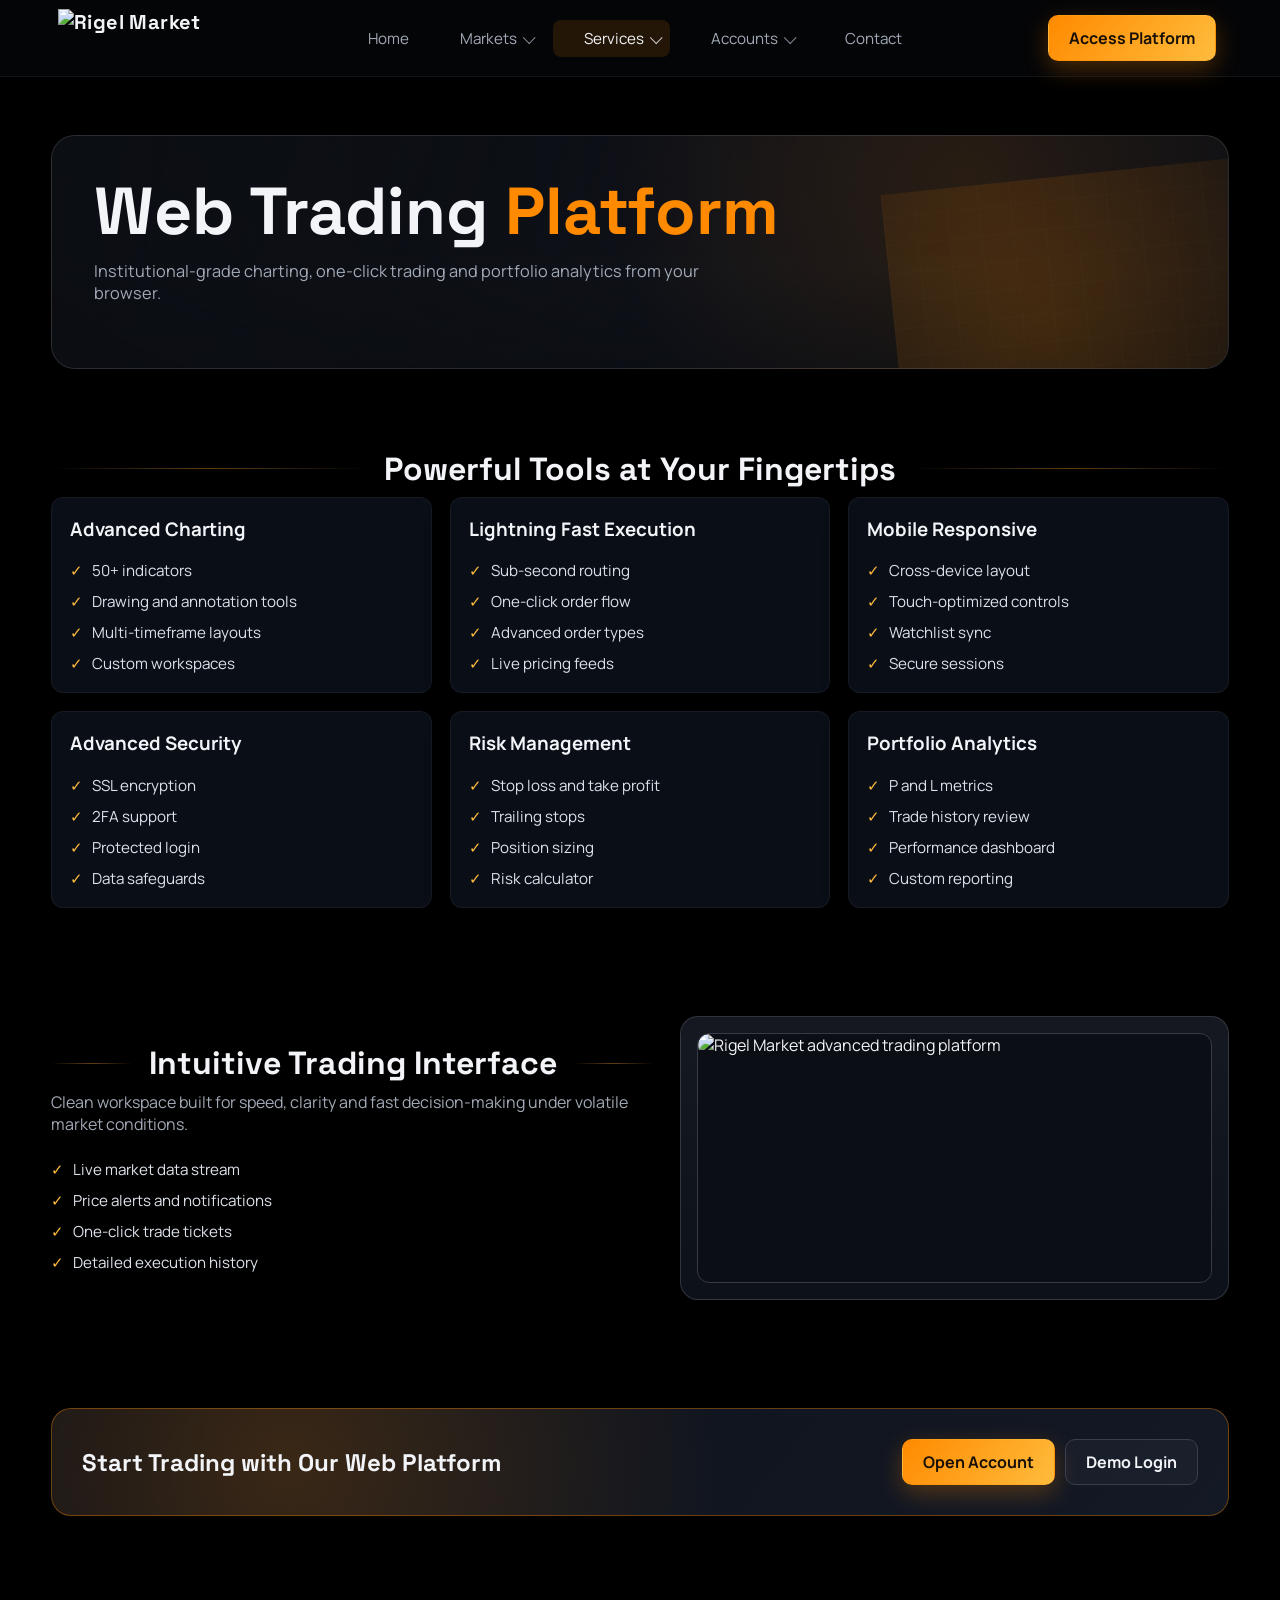
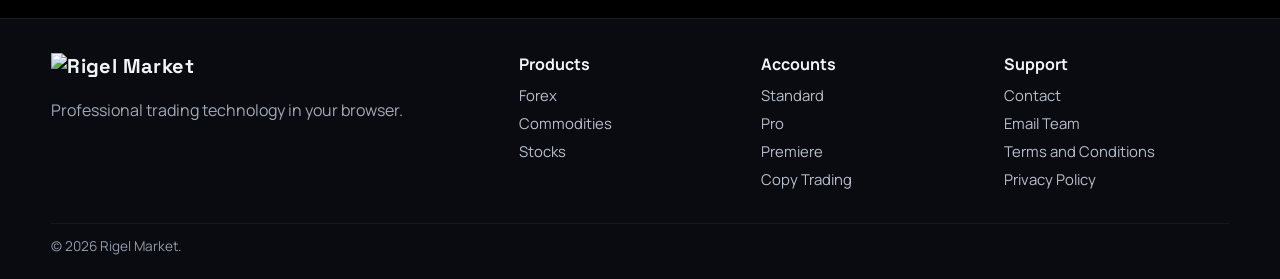
==== commit 20de58c8: "Rigel phase 2 changes" ====
--- a/web-platform.html
+++ b/web-platform.html
@@ -1,4 +1,4 @@
-<!doctype html>
+﻿<!doctype html>
 <html lang="en">
   <head>
     <meta charset="UTF-8" /><meta name="viewport" content="width=device-width, initial-scale=1.0" />
@@ -13,7 +13,9 @@
       <section class="section"><div class="container split reveal"><div><h2 class="section-title section-lined">Intuitive Trading Interface</h2><p class="section-subtitle">Clean workspace built for speed, clarity and fast decision-making under volatile market conditions.</p><ul class="feature-list"><li>Live market data stream</li><li>Price alerts and notifications</li><li>One-click trade tickets</li><li>Detailed execution history</li></ul></div><div class="mockup"><div class="mockup-screen platform-shot-frame"><img class="mockup-image" src="assets/images/content/trading-platform.png" alt="Rigel Market advanced trading platform" /></div></div></div></section>
       <section class="section"><div class="container reveal"><div class="cta-band"><div><h2>Start Trading with Our Web Platform</h2></div><div class="nav-cta"><a class="btn primary" href="https://crm.rigelmarket.com/signup">Open Account</a><a class="btn secondary" href="https://crm.rigelmarket.com/">Demo Login</a></div></div></div></section>
     </main>
-    <footer class="site-footer"><div class="container footer-wrap"><div><a class="logo" href="index.html"><img src="assets/images/logo.png" alt="Rigel Market" /></a><p class="section-subtitle">Professional trading technology in your browser.</p></div><div><h4>Products</h4><ul class="footer-links"><li><a href="forex.html">Forex</a></li><li><a href="commodities.html">Commodities</a></li><li><a href="stocks.html">Stocks</a></li></ul></div><div><h4>Accounts</h4><ul class="footer-links"><li><a href="standard-account.html">Standard</a></li><li><a href="pro-account.html">Pro</a></li><li><a href="premiere-account.html">Premiere</a></li><li><a href="copy-trading.html">Copy Trading</a></li></ul></div><div><h4>Support</h4><ul class="footer-links"><li><a href="contact.html">Contact</a></li><li><a href="mailto:support@rigelmarket.com">Email Team</a></li></ul></div></div><div class="container footer-base">© 2026 Rigel Market.</div></footer>
+    <footer class="site-footer"><div class="container footer-wrap"><div><a class="logo" href="index.html"><img src="assets/images/logo.png" alt="Rigel Market" /></a><p class="section-subtitle">Professional trading technology in your browser.</p></div><div><h4>Products</h4><ul class="footer-links"><li><a href="forex.html">Forex</a></li><li><a href="commodities.html">Commodities</a></li><li><a href="stocks.html">Stocks</a></li></ul></div><div><h4>Accounts</h4><ul class="footer-links"><li><a href="standard-account.html">Standard</a></li><li><a href="pro-account.html">Pro</a></li><li><a href="premiere-account.html">Premiere</a></li><li><a href="copy-trading.html">Copy Trading</a></li></ul></div><div><h4>Support</h4><ul class="footer-links"><li><a href="contact.html">Contact</a></li><li><a href="mailto:support@rigelmarket.com">Email Team</a></li><li><a href="terms-and-conditions.html">Terms and Conditions</a></li><li><a href="privacy-policy.html">Privacy Policy</a></li></ul></div></div><div class="container footer-base">© 2026 Rigel Market.</div></footer>
     <script src="assets/js/main.js" defer></script>
   </body>
 </html>
+
+
--- a/assets/css/styles.css
+++ b/assets/css/styles.css
@@ -532,12 +532,28 @@
     linear-gradient(90deg, rgba(8, 10, 15, 0.92) 0%, rgba(8, 10, 15, 0.76) 34%, rgba(8, 10, 15, 0.34) 56%, rgba(8, 10, 15, 0.2) 70%, rgba(8, 10, 15, 0.5) 100%),
     linear-gradient(180deg, rgba(7, 9, 14, 0.28) 0%, rgba(7, 9, 14, 0.18) 58%, rgba(7, 9, 14, 0.58) 100%),
     linear-gradient(135deg, rgba(255, 255, 255, 0.08), transparent 56%),
-    radial-gradient(circle at 80% 18%, rgba(250, 204, 21, 0.18), transparent 24%),
     linear-gradient(132deg, transparent 0 40%, rgba(255, 255, 255, 0.12) 40% 43%, transparent 43% 54%, rgba(255, 255, 255, 0.08) 54% 57%, transparent 57%),
     repeating-linear-gradient(90deg, rgba(255, 255, 255, 0.05) 0 1px, transparent 1px 30px),
     repeating-linear-gradient(0deg, rgba(255, 255, 255, 0.035) 0 1px, transparent 1px 26px),
-    var(--account-hero-image) right 28px center / auto 88% no-repeat;
-  opacity: 0.84;
+    var(--account-hero-image) right 0 center / auto 100% no-repeat;
+  opacity: 1;
+}
+
+body[data-page="accounts"][data-account-tier="standard"] .hero-card,
+body[data-page="accounts"][data-account-tier="pro"] .hero-card,
+body[data-page="accounts"][data-account-tier="premiere"] .hero-card {
+  background:
+    linear-gradient(110deg, rgba(255, 255, 255, 0.03), rgba(255, 255, 255, 0.01)),
+    #0e1119;
+}
+
+body[data-page="accounts"][data-account-tier="standard"] .chart-glow,
+body[data-page="accounts"][data-account-tier="pro"] .chart-glow,
+body[data-page="accounts"][data-account-tier="premiere"] .chart-glow,
+body[data-page="accounts"][data-account-tier="standard"] .chart-line,
+body[data-page="accounts"][data-account-tier="pro"] .chart-line,
+body[data-page="accounts"][data-account-tier="premiere"] .chart-line {
+  display: none;
 }
 
 body[data-page="accounts"][data-account-tier="standard"] .hero-card::after,
@@ -560,6 +576,32 @@
 }
 
 body[data-page="contact"] .hero-card::after {
+  display: none;
+}
+
+body[data-page="legal"][data-legal-page="terms"] .hero-card,
+body[data-page="legal"][data-legal-page="privacy"] .hero-card {
+  --asset-label: "";
+}
+
+body[data-page="legal"][data-legal-page="terms"] .hero-card::before {
+  background:
+    linear-gradient(90deg, rgba(8, 10, 15, 0.88) 0%, rgba(8, 10, 15, 0.64) 32%, rgba(8, 10, 15, 0.28) 58%, rgba(8, 10, 15, 0.48) 100%),
+    linear-gradient(180deg, rgba(7, 9, 14, 0.28) 0%, rgba(7, 9, 14, 0.2) 58%, rgba(7, 9, 14, 0.58) 100%),
+    url("../images/terms.jpg") center 56% / cover no-repeat;
+  opacity: 0.78;
+}
+
+body[data-page="legal"][data-legal-page="privacy"] .hero-card::before {
+  background:
+    linear-gradient(90deg, rgba(8, 10, 15, 0.88) 0%, rgba(8, 10, 15, 0.64) 32%, rgba(8, 10, 15, 0.28) 58%, rgba(8, 10, 15, 0.48) 100%),
+    linear-gradient(180deg, rgba(7, 9, 14, 0.28) 0%, rgba(7, 9, 14, 0.2) 58%, rgba(7, 9, 14, 0.58) 100%),
+    url("../images/privacy.jpg") center 56% / cover no-repeat;
+  opacity: 0.78;
+}
+
+body[data-page="legal"][data-legal-page="terms"] .hero-card::after,
+body[data-page="legal"][data-legal-page="privacy"] .hero-card::after {
   display: none;
 }
 
@@ -897,6 +939,87 @@
   background-image: url("../images/palladium.png");
 }
 
+.grid-image-placeholder.coin-btc {
+  background-image: url("../images/bitcoin.png");
+}
+
+.grid-image-placeholder.coin-eth {
+  background-image: url("../images/etherium.png");
+}
+
+.grid-image-placeholder.coin-ltc {
+  background-image: url("../images/litecoin.png");
+}
+
+.grid-image-placeholder.coin-xrp {
+  background-image: url("../images/ripple.png");
+}
+
+.grid-image-placeholder.coin-ada {
+  background-image: url("../images/cardano.png");
+}
+
+.grid-image-placeholder.coin-doge {
+  background-image: url("../images/dodgecoin.png");
+}
+
+.grid-image-placeholder.coin-btc,
+.grid-image-placeholder.coin-eth,
+.grid-image-placeholder.coin-ltc,
+.grid-image-placeholder.coin-xrp,
+.grid-image-placeholder.coin-ada,
+.grid-image-placeholder.coin-doge {
+  height: 136px;
+  background-size: contain;
+  background-position: center;
+  background-repeat: no-repeat;
+  background-color: #000;
+}
+
+.currency-cards {
+  justify-items: center;
+}
+
+.currency-cards .card {
+  width: min(100%, 320px);
+}
+
+[data-crypto-metrics] {
+  margin: 0;
+  display: grid;
+  gap: 7px;
+  color: var(--muted);
+}
+
+[data-crypto-metrics] .pair-code {
+  display: block;
+  font-weight: 700;
+  color: #d6dce7;
+  letter-spacing: 0.01em;
+  text-align: center;
+}
+
+.currency-cards .card h3 {
+  text-align: center;
+}
+
+[data-crypto-metrics] .metric-item {
+  display: flex;
+  align-items: center;
+  justify-content: space-between;
+  gap: 12px;
+  padding: 6px 10px;
+  border-radius: 8px;
+  background: rgba(255, 255, 255, 0.03);
+  border: 1px solid rgba(255, 255, 255, 0.08);
+}
+
+[data-crypto-metrics] [data-spread],
+[data-crypto-metrics] [data-leverage] {
+  font-weight: 800;
+  color: #f2f4f8;
+}
+
 .card.highlight {
   border-color: rgba(255, 138, 0, 0.65);
   box-shadow: 0 0 0 1px rgba(255, 138, 0, 0.22), 0 0 45px rgba(255, 138, 0, 0.22);
